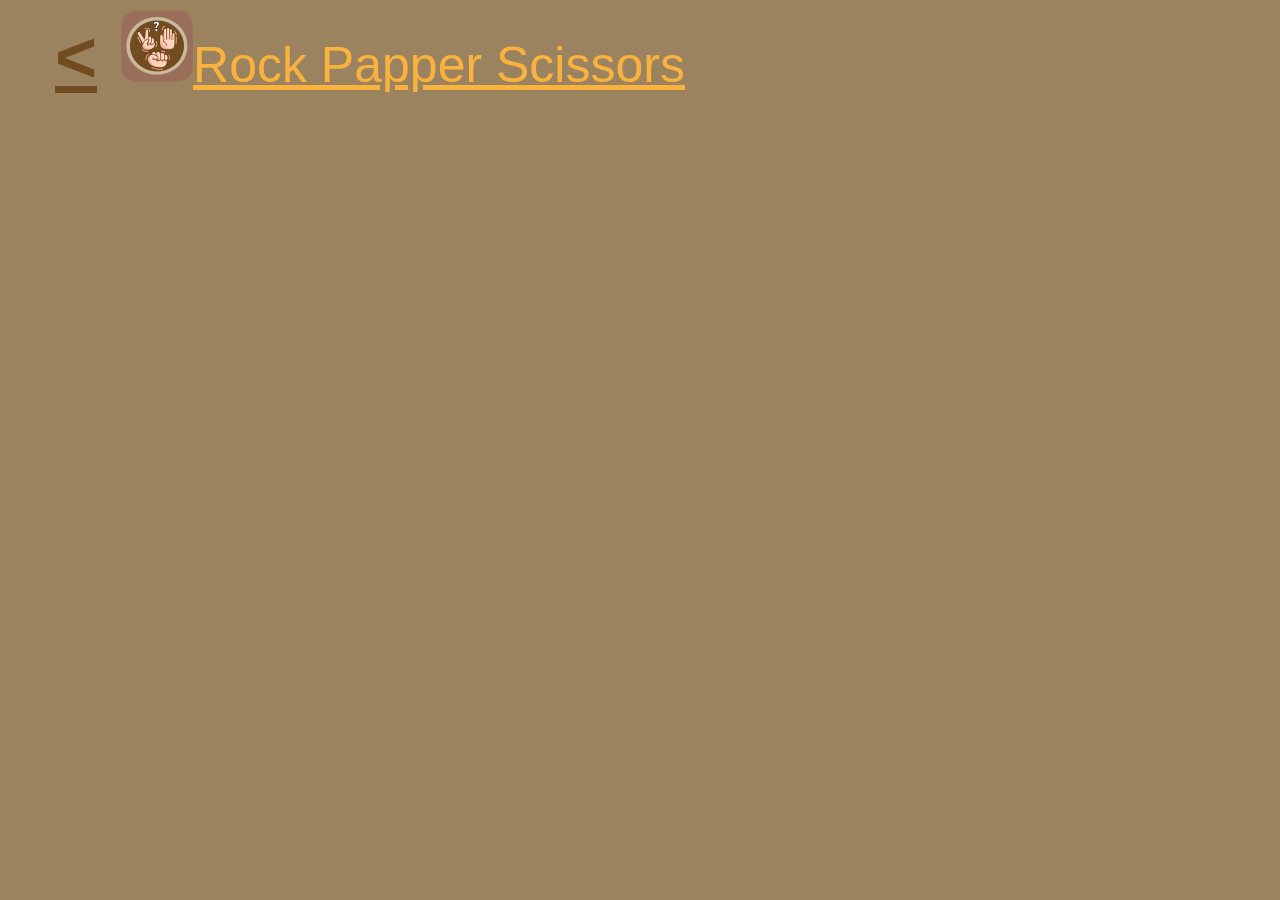
==== game.html @ 01070fe6 "add header" ====
<!DOCTYPE html>
<html>
    <head>
        <link rel="shortcut icon" type="image/x-icon" href="favicon.ico" />
        <title>Rock Papper Scissors &middot; Binar</title>

        <!-- Manual STYLING -->
        <link rel="stylesheet" href="css/style-game.css">

        <!-- meta tag -->
        <meta charset="UTF-8">
        <meta name="viewport" content="width=device-width, initial-scale=1.0">

        <!-- bootstrap -->
        <link href="https://cdn.jsdelivr.net/npm/bootstrap@5.0.2/dist/css/bootstrap.min.css" rel="stylesheet" integrity="sha384-EVSTQN3/azprG1Anm3QDgpJLIm9Nao0Yz1ztcQTwFspd3yD65VohhpuuCOmLASjC" crossorigin="anonymous">

        <!-- icon -->
        <link rel="stylesheet" href="https://cdnjs.cloudflare.com/ajax/libs/font-awesome/4.7.0/css/font-awesome.min.css">
    </head>
    <body>
        <!-- header -->
        <nav class="nav">
            <a class="nav-back text-decoration-none" href="index.html"><</a>
            <a class="nav-logo text-decoration-none" href="#"><img src="img/logo.png">Rock Papper Scissors</a>
        </nav>
    </body>

</html>
---- css/style-game.css ----
@import url('https://fonts.googleapis.com/css2?family=Bebas+Neue&family=Open+Sans&display=swap');

body,
html {
    background-color: #9C835F !important;
}

.nav {
    margin-top: 10px;
    margin-left: 10px;
    padding-right: 20px;
    text-decoration: none;
    background-color: #9C835F;
}

.nav-back {
    width: 55px;
    height: 87px;
    margin-left: 37px;
    margin-top: 12px;
    color: #724C21;
    font-family: sans-serif;
    font-size: 72px;
    font-weight: bold;
    font-style: normal;
}

.nav-logo {
    font-family: sans-serif;
    font-size: 50px;
    color: #F9B23D;
    font-style: normal;
    margin-top: 20px;
    margin-left: 20px;
    line-height: 10px;
}
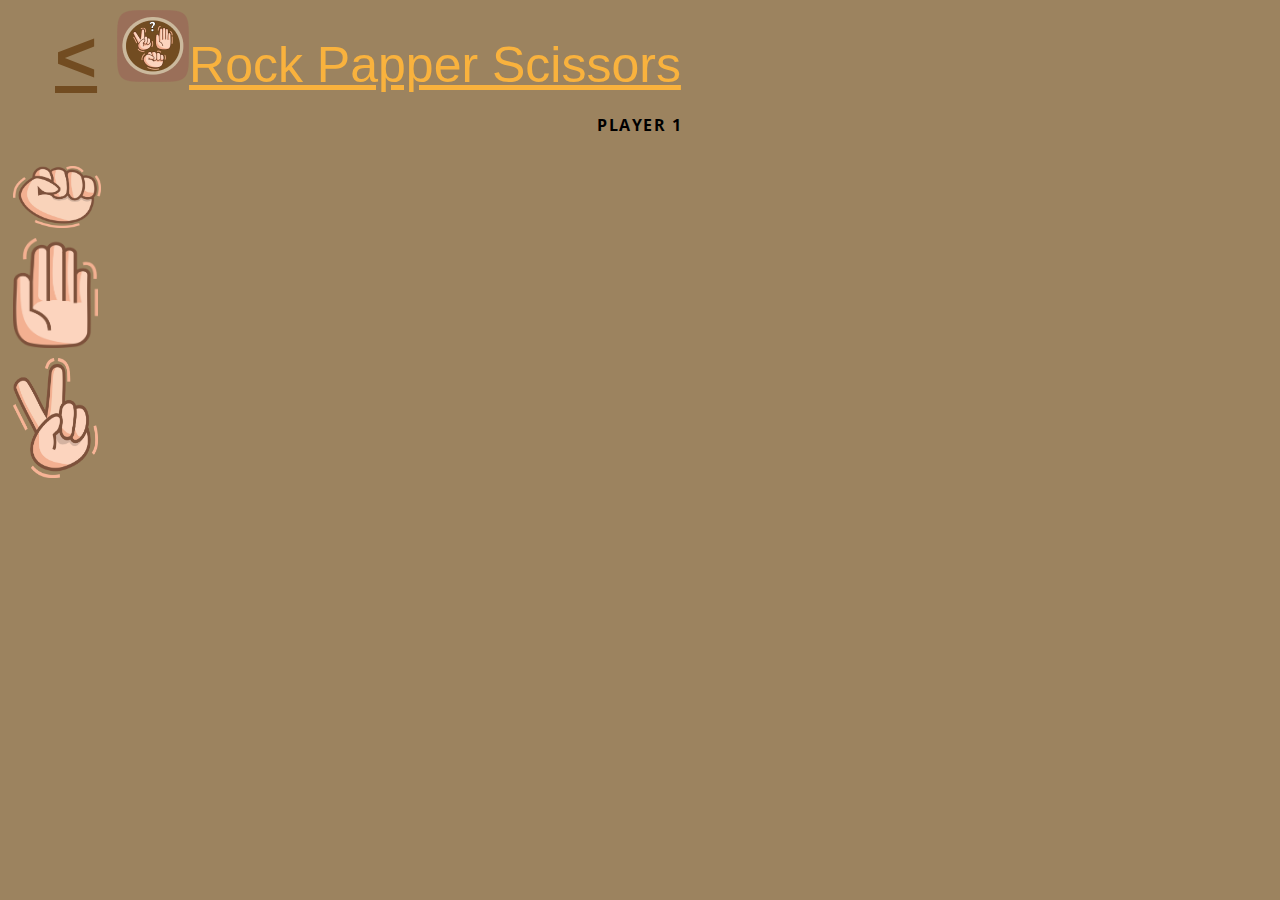
==== commit 93116feb: "add player 1 option" ====
--- a/game.html
+++ b/game.html
@@ -23,6 +23,27 @@
             <a class="nav-back text-decoration-none" href="index.html"><</a>
             <a class="nav-logo text-decoration-none" href="#"><img src="img/logo.png">Rock Papper Scissors</a>
         </nav>
+
+        <section class="container">
+            <div class="container">
+                <div class="col-4 col-md-3" style="height: 500px;">
+                    <div class="row d-flex flex-column align-items-center justify-content-evenly" style="height: 100%;">
+                        <div style="height: 10%;">
+                            <h2 class="text-player">PLAYER 1</h2>
+                        </div>
+                        <div class="item">
+                            <img src="img/batu.png" class="batu">
+                        </div>
+                        <div class="item">
+                            <img src="img/kertas.png" class="kertas">
+                        </div>
+                        <div class="item">
+                            <img src="img/gunting.png" class="gunting">
+                        </div>
+                    </div>
+                </div>
+            </div>
+        </section>
     </body>
 
 </html>--- a/css/style-game.css
+++ b/css/style-game.css
@@ -2,6 +2,8 @@
 
 body,
 html {
+    font-size: 1px;
+    font-family: "Open Sans";
     background-color: #9C835F !important;
 }
 
@@ -33,4 +35,42 @@
     margin-top: 20px;
     margin-left: 20px;
     line-height: 10px;
-}+}
+
+.text-player {
+    font-style: normal;
+    font-weight: bold;
+    font-size: 16rem;
+    line-height: 29rem;
+    text-align: center;
+    letter-spacing: 0.1em;
+    text-transform: uppercase;
+
+    color: #000000;
+}
+
+.item {
+
+    height: fit-content;
+    width: fit-content;
+    border-radius: 10px;
+    padding: 5px;
+    align-items: center;
+    display: flex;
+    justify-content: center;
+}
+
+.batu {
+    height: 62rem;
+    width: 88rem;
+}
+
+.kertas {
+    height: 110rem;
+    width: 85rem;
+}
+
+.gunting {
+    height: 120rem;
+    width: 85rem;
+}
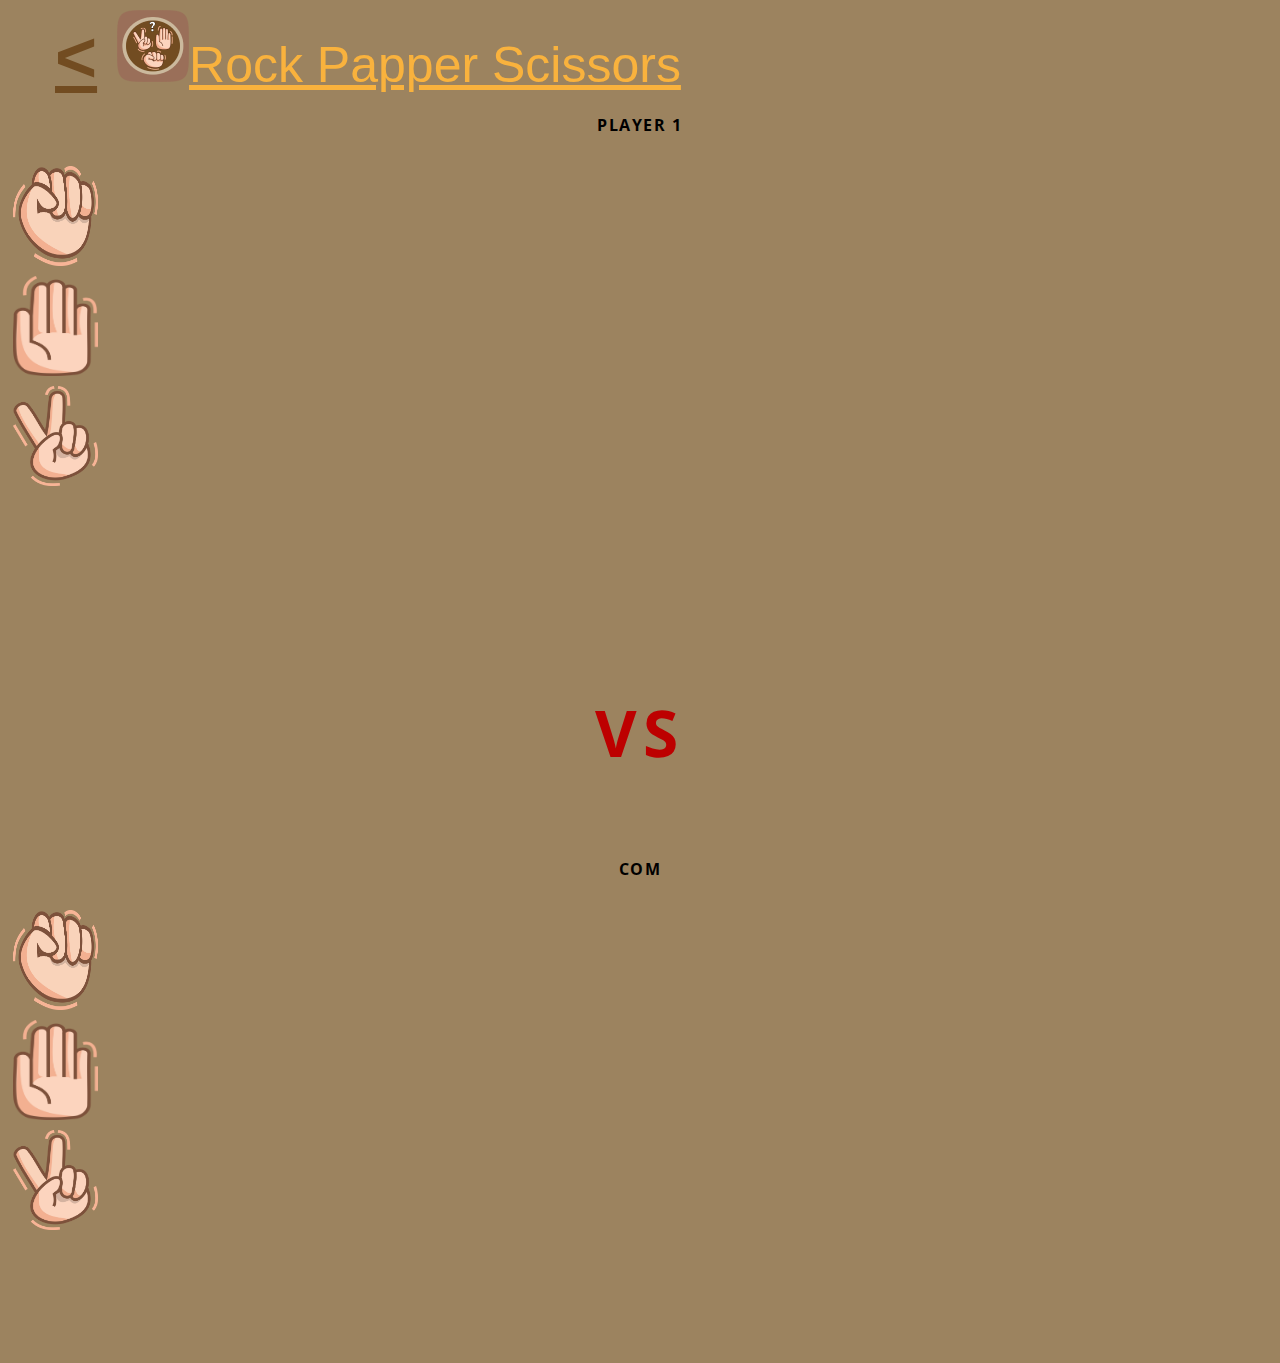
==== commit e7ade967: "add com options" ====
--- a/game.html
+++ b/game.html
@@ -25,21 +25,56 @@
         </nav>
 
         <section class="container">
+            <!-- CONTENT -->
+            <!-- Player Option -->
             <div class="container">
+                <!-- BOOTSTRAP COL -->
                 <div class="col-4 col-md-3" style="height: 500px;">
                     <div class="row d-flex flex-column align-items-center justify-content-evenly" style="height: 100%;">
+                        <!-- TEXT -->
                         <div style="height: 10%;">
                             <h2 class="text-player">PLAYER 1</h2>
                         </div>
+                        <!-- BATU -->
                         <div class="item">
-                            <img src="img/batu.png" class="batu">
+                            <img src="img/batu.png" class="opsi">
                         </div>
+                        <!-- KERTAS -->
                         <div class="item">
-                            <img src="img/kertas.png" class="kertas">
+                            <img src="img/kertas.png" class="opsi">
                         </div>
+                        <!-- GUNTING -->
                         <div class="item">
-                            <img src="img/gunting.png" class="gunting">
+                            <img src="img/gunting.png" class="opsi">
                         </div>
+                    </div>
+                </div>
+            </div>
+
+            <div class="col-4 col-md-3">
+                <!-- VS Text -->
+                <div class="row d-flex flex-column justify-content-center align-items-center" style="height: 100%;">
+                    <p class="vs position-relative">VS</p>
+                </div>
+            </div>
+
+            <div class="col-4 col-md-3" style="height: 500px;">
+                <div class="row d-flex flex-column align-items-center justify-content-evenly" style="height: 100%;">
+                    <!-- TEXT -->
+                    <div style="height: 10%;">
+                        <p class="text-player">COM</p>
+                    </div>
+                    <!-- BATU -->
+                    <div class="item">
+                        <img src="img/batu.png" class="opsi">
+                    </div>
+                    <!-- KERTAS -->
+                    <div class="item">
+                        <img src="img/kertas.png" class="opsi">
+                    </div>
+                    <!-- GUNTING -->
+                    <div class="item">
+                        <img src="img/gunting.png" class="opsi">
                     </div>
                 </div>
             </div>
--- a/css/style-game.css
+++ b/css/style-game.css
@@ -60,17 +60,19 @@
     justify-content: center;
 }
 
-.batu {
-    height: 62rem;
-    width: 88rem;
-}
-
-.kertas {
-    height: 110rem;
+.opsi {
+    height: 100rem;
     width: 85rem;
 }
 
-.gunting {
-    height: 120rem;
-    width: 85rem;
-}
+.vs {
+    font-style: normal;
+    font-weight: bold;
+    font-size: 64rem;
+    line-height: 116rem;
+    text-align: center;
+    letter-spacing: 0.1em;
+    text-transform: uppercase;
+
+    color: #BD0000;
+}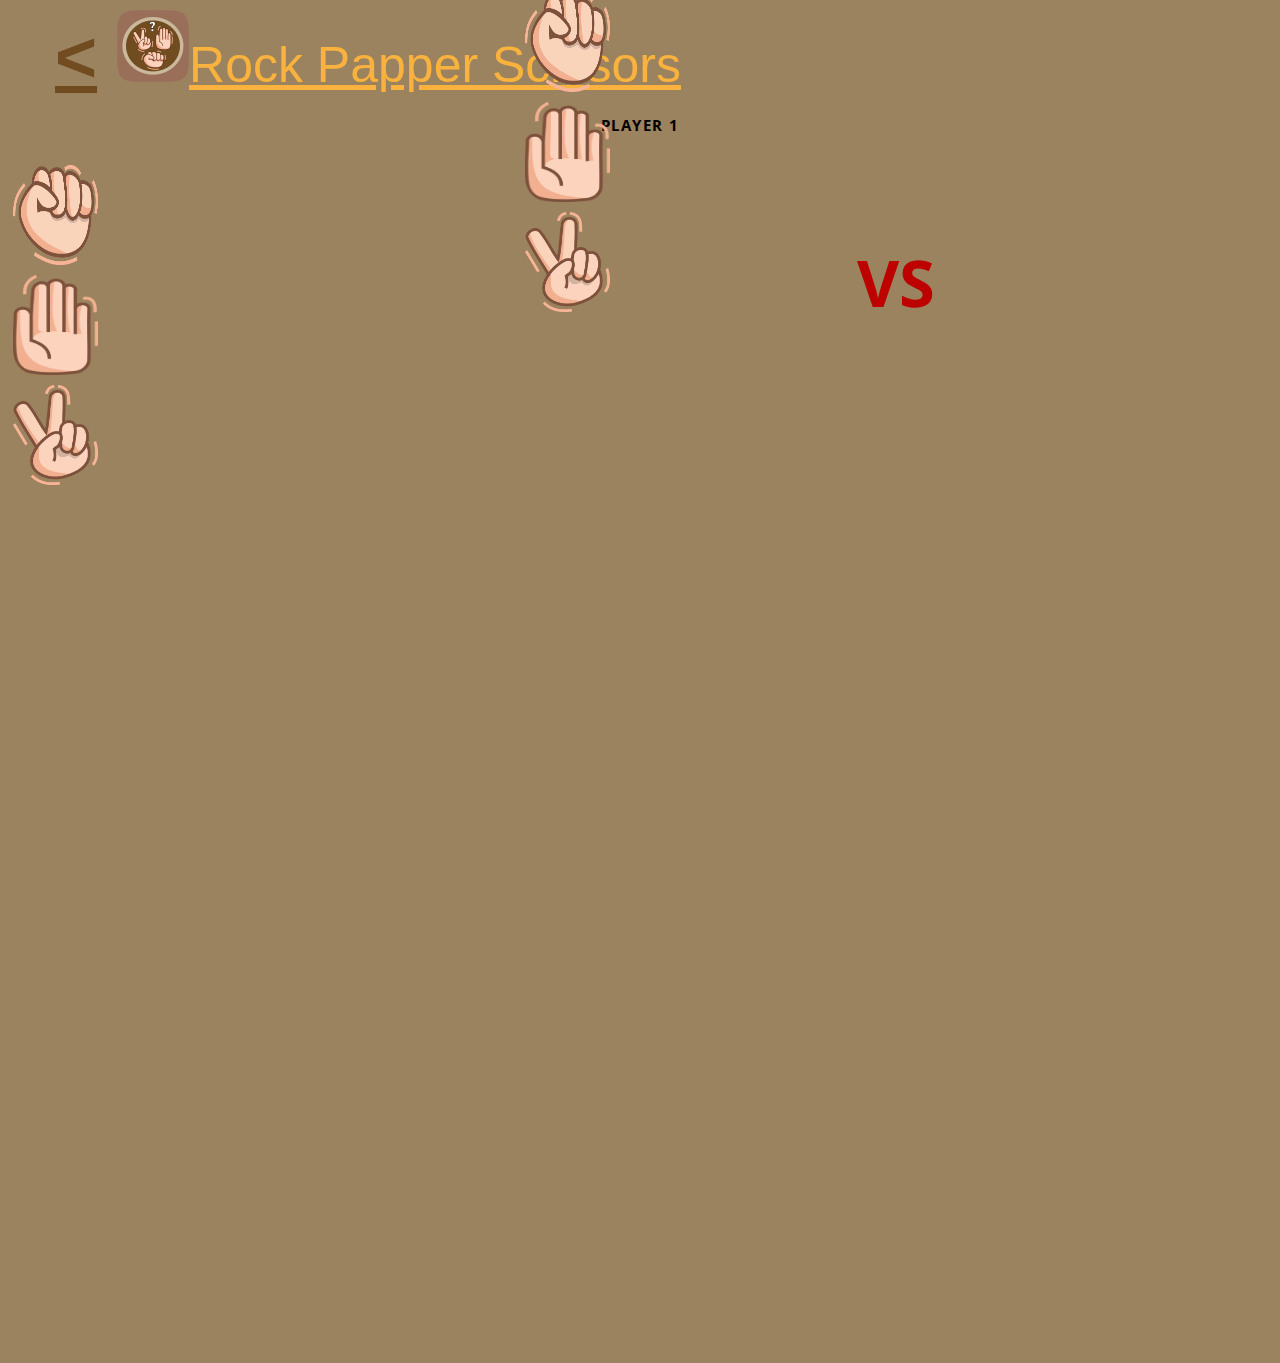
==== commit 38b70cf1: "position: relative" ====
--- a/game.html
+++ b/game.html
@@ -54,27 +54,31 @@
             <div class="col-4 col-md-3">
                 <!-- VS Text -->
                 <div class="row d-flex flex-column justify-content-center align-items-center" style="height: 100%;">
-                    <p class="vs position-relative">VS</p>
+                    <p class="vs">VS</p>
                 </div>
             </div>
 
-            <div class="col-4 col-md-3" style="height: 500px;">
-                <div class="row d-flex flex-column align-items-center justify-content-evenly" style="height: 100%;">
-                    <!-- TEXT -->
-                    <div style="height: 10%;">
-                        <p class="text-player">COM</p>
-                    </div>
-                    <!-- BATU -->
-                    <div class="item">
-                        <img src="img/batu.png" class="opsi">
-                    </div>
-                    <!-- KERTAS -->
-                    <div class="item">
-                        <img src="img/kertas.png" class="opsi">
-                    </div>
-                    <!-- GUNTING -->
-                    <div class="item">
-                        <img src="img/gunting.png" class="opsi">
+            <!-- COM Option -->
+            <div class="container com-option">
+                <!-- BOOTSTRAP COL -->
+                <div class="col-4 col-md-3" style="height: 500px;">
+                    <div class="row d-flex flex-column align-items-center justify-content-evenly" style="height: 100%;">
+                        <!-- TEXT -->
+                        <div style="height: 10%;">
+                            <p class="text-player">COM</p>
+                        </div>
+                        <!-- BATU -->
+                        <div class="item">
+                            <img src="img/batu.png" class="opsi">
+                        </div>
+                        <!-- KERTAS -->
+                        <div class="item">
+                            <img src="img/kertas.png" class="opsi">
+                        </div>
+                        <!-- GUNTING -->
+                        <div class="item">
+                            <img src="img/gunting.png" class="opsi">
+                        </div>
                     </div>
                 </div>
             </div>
--- a/css/style-game.css
+++ b/css/style-game.css
@@ -40,8 +40,8 @@
 .text-player {
     font-style: normal;
     font-weight: bold;
-    font-size: 16rem;
-    line-height: 29rem;
+    font-size: 15rem;
+    line-height: 30rem;
     text-align: center;
     letter-spacing: 0.1em;
     text-transform: uppercase;
@@ -50,7 +50,6 @@
 }
 
 .item {
-
     height: fit-content;
     width: fit-content;
     border-radius: 10px;
@@ -68,11 +67,18 @@
 .vs {
     font-style: normal;
     font-weight: bold;
-    font-size: 64rem;
-    line-height: 116rem;
+    font-size: 65rem;
+    line-height: 115rem;
     text-align: center;
-    letter-spacing: 0.1em;
     text-transform: uppercase;
+    color: #BD0000;
+    position: relative;
+    top: -50vh;
+    left: 20vw;
+}
 
-    color: #BD0000;
+.com-option {
+    position: relative;
+    top: -102vh;
+    left: 40vw;
 }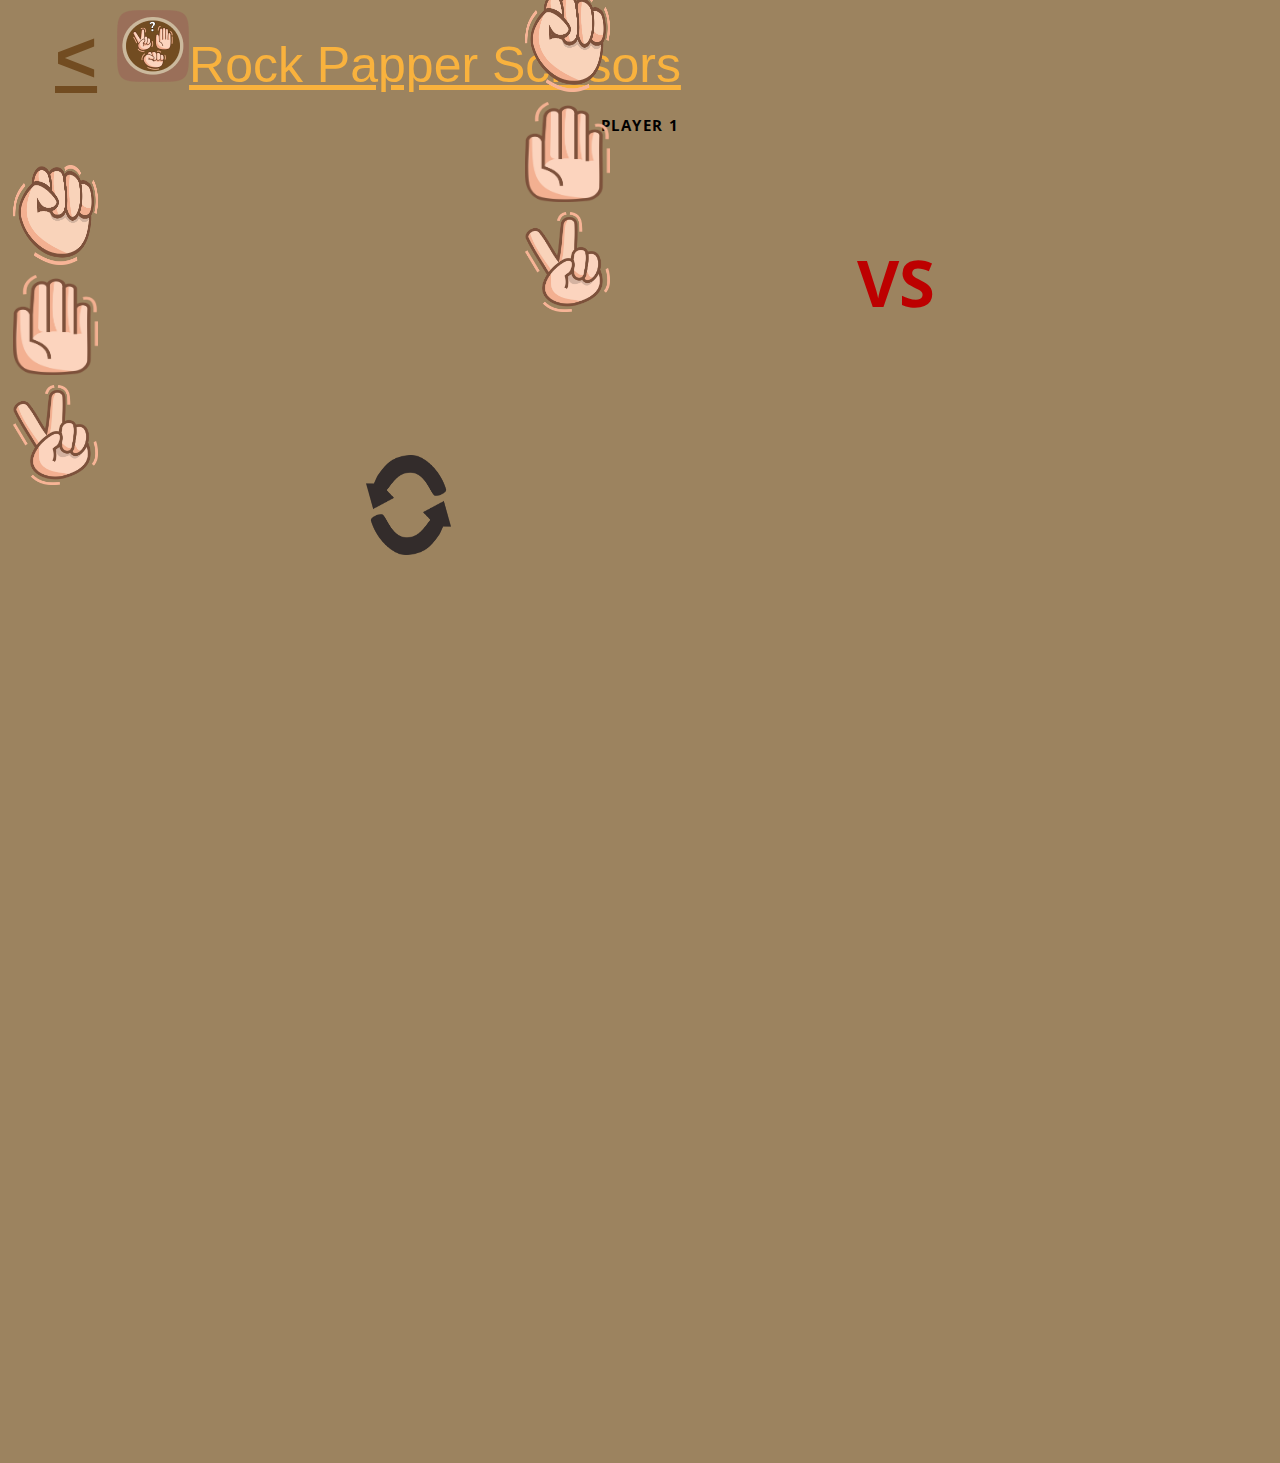
==== commit 4e17946a: "refresh button" ====
--- a/game.html
+++ b/game.html
@@ -82,6 +82,11 @@
                     </div>
                 </div>
             </div>
+
+            <!-- REFRESH -->
+            <div class="justify-content-center align-items-center refresh">
+                <img src="img/refresh.png" class="opsi">
+            </div>
         </section>
     </body>
 
--- a/css/style-game.css
+++ b/css/style-game.css
@@ -81,4 +81,10 @@
     position: relative;
     top: -102vh;
     left: 40vw;
+}
+
+.refresh {
+    position: relative;
+    top: -100vh;
+    left: 28vw;
 }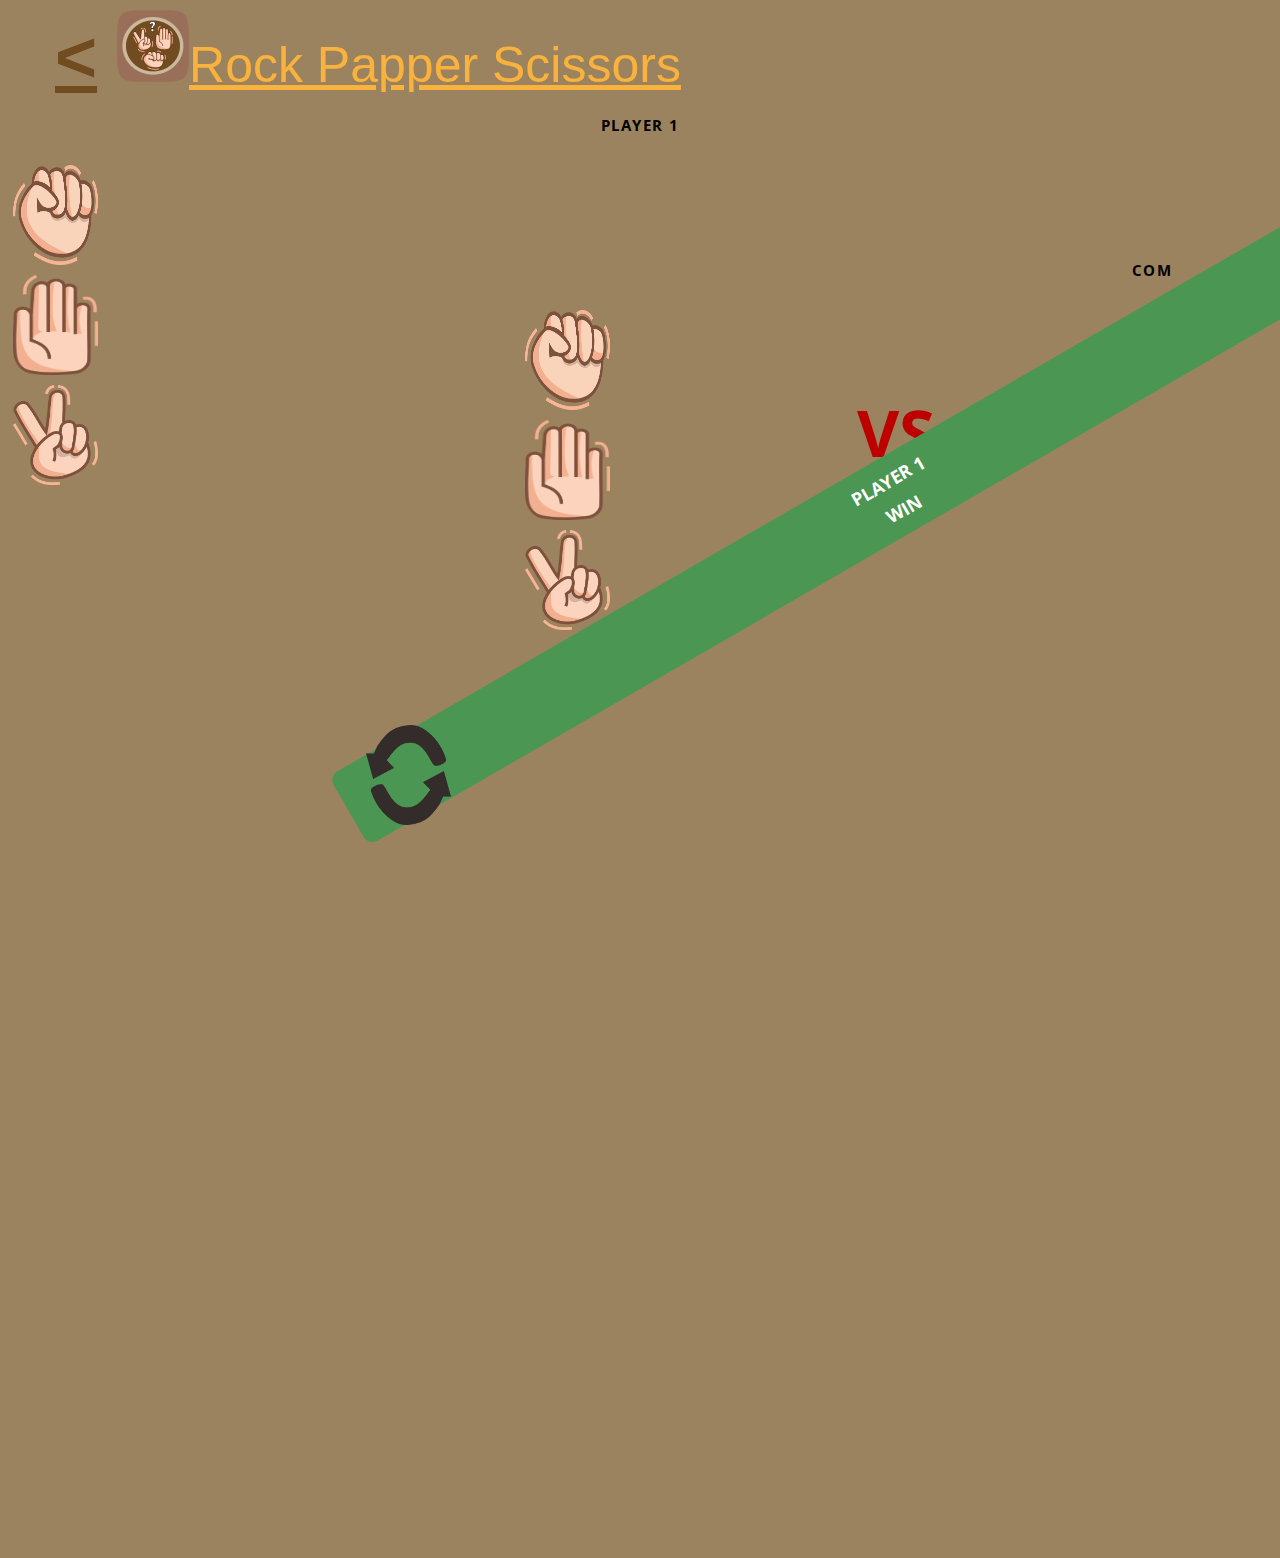
==== commit 69825d7c: "add result" ====
--- a/game.html
+++ b/game.html
@@ -54,7 +54,10 @@
             <div class="col-4 col-md-3">
                 <!-- VS Text -->
                 <div class="row d-flex flex-column justify-content-center align-items-center" style="height: 100%;">
-                    <p class="vs">VS</p>
+                    <p class="vs" id="vs-text">VS</p>
+                    <div class="result" id="result-div">
+                        <p class="text-result" id="result-p">test</p>
+                    </div>
                 </div>
             </div>
 
@@ -88,6 +91,9 @@
                 <img src="img/refresh.png" class="opsi">
             </div>
         </section>
+
+        <!-- JS -->
+        <script src="js/game.js"></script>
     </body>
 
 </html>--- a/css/style-game.css
+++ b/css/style-game.css
@@ -73,18 +73,42 @@
     text-transform: uppercase;
     color: #BD0000;
     position: relative;
-    top: -50vh;
+    top: -300rem;
     left: 20vw;
 }
 
 .com-option {
     position: relative;
-    top: -102vh;
+    top: -695rem;
     left: 40vw;
 }
 
 .refresh {
     position: relative;
-    top: -100vh;
+    top: -725rem;
     left: 28vw;
+}
+
+.result {
+    transform: rotate(-30deg);
+    border-radius: 10px;
+    background: #4C9654;
+    height: 80px;
+    display: flex;
+    justify-content: center;
+    align-items: center;
+    position: relative;
+    top: -400rem;
+    left: 20vw;
+}
+
+.text-result {
+    font-style: normal;
+    font-weight: bold;
+    font-size: 18rem;
+    line-height: 32rem;
+    text-align: center;
+    align-items: center;
+    text-transform: uppercase;
+    color: #FFFFFF;
 }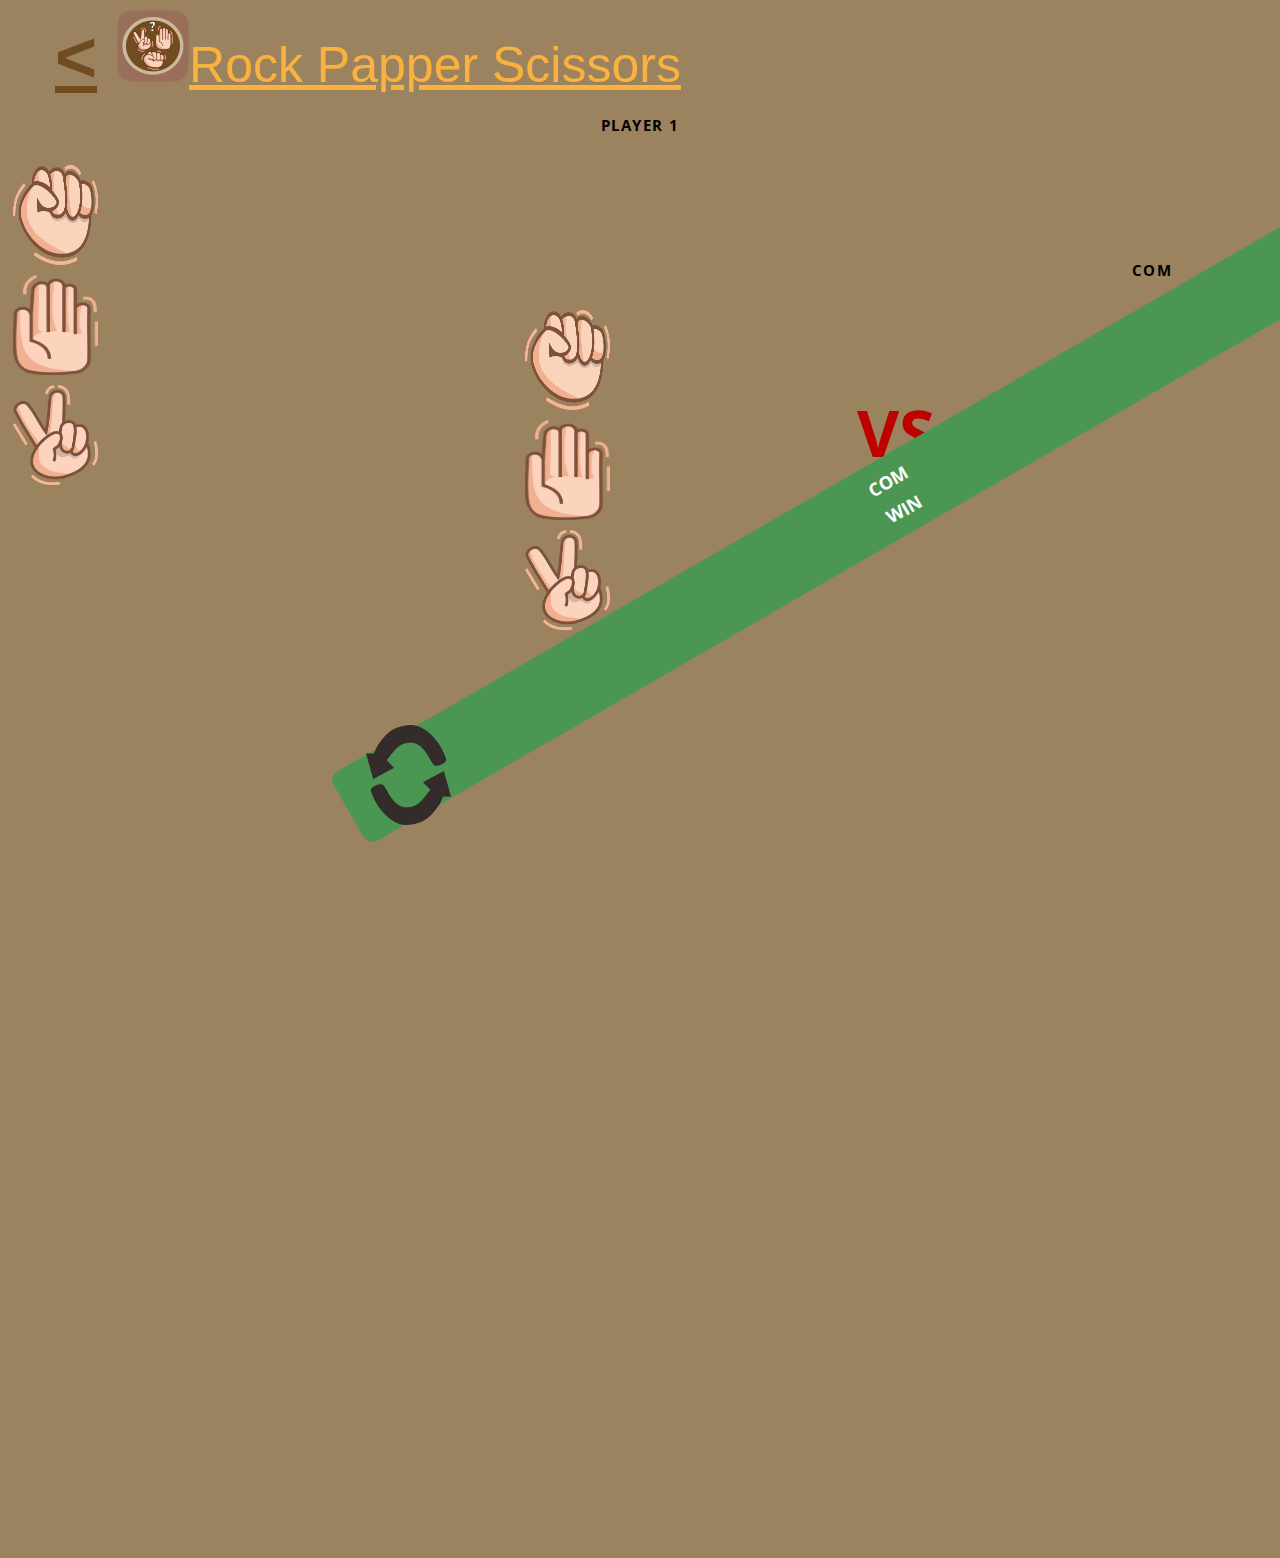
==== commit e845e9c8: "add reset()" ====
--- a/game.html
+++ b/game.html
@@ -36,15 +36,15 @@
                             <h2 class="text-player">PLAYER 1</h2>
                         </div>
                         <!-- BATU -->
-                        <div class="item">
+                        <div class="item" id="player-batu">
                             <img src="img/batu.png" class="opsi">
                         </div>
                         <!-- KERTAS -->
-                        <div class="item">
+                        <div class="item" id="player-kertas">
                             <img src="img/kertas.png" class="opsi">
                         </div>
                         <!-- GUNTING -->
-                        <div class="item">
+                        <div class="item" id="player-gunting">
                             <img src="img/gunting.png" class="opsi">
                         </div>
                     </div>
@@ -71,15 +71,15 @@
                             <p class="text-player">COM</p>
                         </div>
                         <!-- BATU -->
-                        <div class="item">
+                        <div class="item" id="com-batu">
                             <img src="img/batu.png" class="opsi">
                         </div>
                         <!-- KERTAS -->
-                        <div class="item">
+                        <div class="item" id="com-kertas">
                             <img src="img/kertas.png" class="opsi">
                         </div>
                         <!-- GUNTING -->
-                        <div class="item">
+                        <div class="item" id="com-gunting">
                             <img src="img/gunting.png" class="opsi">
                         </div>
                     </div>
@@ -88,7 +88,7 @@
 
             <!-- REFRESH -->
             <div class="justify-content-center align-items-center refresh">
-                <img src="img/refresh.png" class="opsi">
+                <img src="img/refresh.png" onclick="reset()" class="opsi">
             </div>
         </section>
 
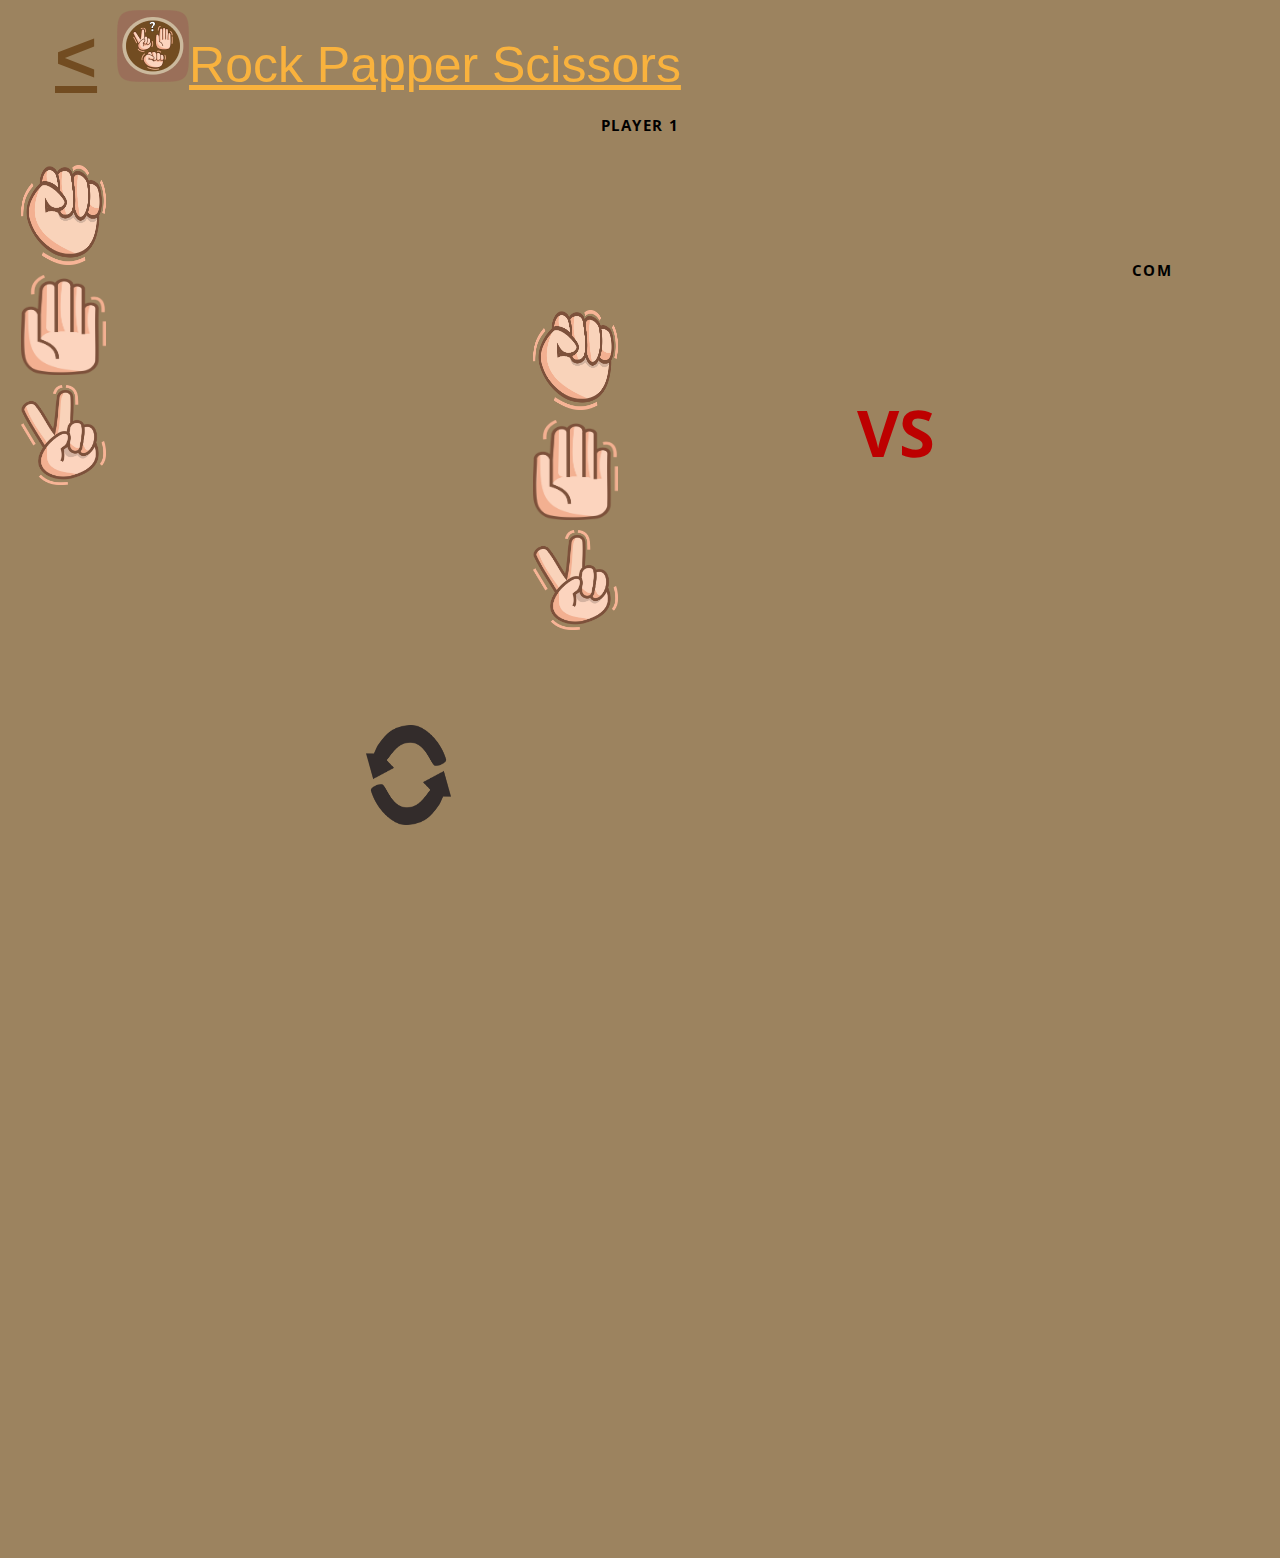
==== commit b46a7e5b: "chooseBatu done" ====
--- a/game.html
+++ b/game.html
@@ -37,15 +37,15 @@
                         </div>
                         <!-- BATU -->
                         <div class="item" id="player-batu">
-                            <img src="img/batu.png" class="opsi">
+                            <img src="img/batu.png" class="opsi" onclick="chooseBatu()">
                         </div>
                         <!-- KERTAS -->
                         <div class="item" id="player-kertas">
-                            <img src="img/kertas.png" class="opsi">
+                            <img src="img/kertas.png" class="opsi" onclick="chooseKertas()">
                         </div>
                         <!-- GUNTING -->
                         <div class="item" id="player-gunting">
-                            <img src="img/gunting.png" class="opsi">
+                            <img src="img/gunting.png" class="opsi" onclick="chooseGunting()">
                         </div>
                     </div>
                 </div>
@@ -55,7 +55,7 @@
                 <!-- VS Text -->
                 <div class="row d-flex flex-column justify-content-center align-items-center" style="height: 100%;">
                     <p class="vs" id="vs-text">VS</p>
-                    <div class="result" id="result-div">
+                    <div class="result" id="result-div" style="visibility: hidden;">
                         <p class="text-result" id="result-p">test</p>
                     </div>
                 </div>
@@ -88,7 +88,7 @@
 
             <!-- REFRESH -->
             <div class="justify-content-center align-items-center refresh">
-                <img src="img/refresh.png" onclick="reset()" class="opsi">
+                <img src="img/refresh.png" class="opsi" onclick="reset()">
             </div>
         </section>
 
--- a/css/style-game.css
+++ b/css/style-game.css
@@ -57,6 +57,7 @@
     align-items: center;
     display: flex;
     justify-content: center;
+    width: 100rem !important;
 }
 
 .opsi {
